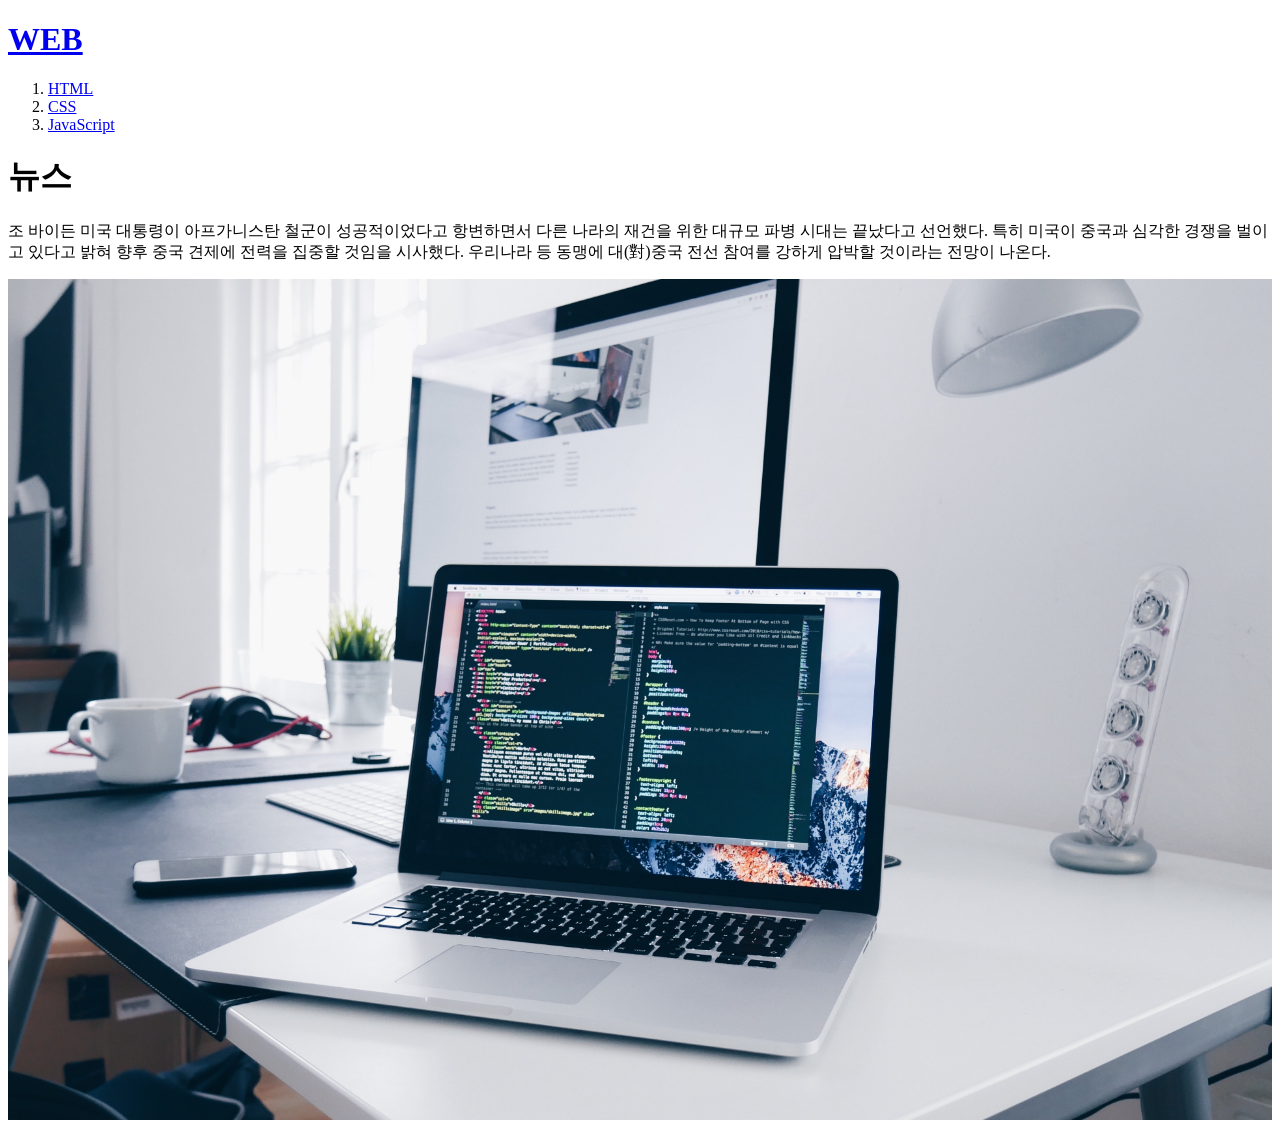
==== html/index.html @ b54035a5 "웹서버 국축하기" ====
<!doctype html>
<html>
<head>
    <title>WEB1_HTML</title>
    <meta charset = "utf-8">
</head>
<body>
    <h1><a href = "index.html">WEB</h1>
    <ol>
        <li><a href = "1.html">HTML</a></li>
        <li><a href = "2.html">CSS</a></li>
        <li><a href = "3.html">JavaScript</a></li>
    </ol>
    <h1>뉴스</h1>
    
    <p>조 바이든 미국 대통령이 아프가니스탄 철군이 성공적이었다고 항변하면서 다른 나라의 재건을 위한 대규모 파병 시대는 끝났다고 선언했다. 
    특히 미국이 중국과 심각한 경쟁을 벌이고 있다고 밝혀 향후 중국 견제에 전력을 집중할 것임을 시사했다. 
    우리나라 등 동맹에 대(對)중국 전선 참여를 강하게 압박할 것이라는 전망이 나온다.</p>

    <img src = "coding.jpg" width = "100%">
</body>
</html>
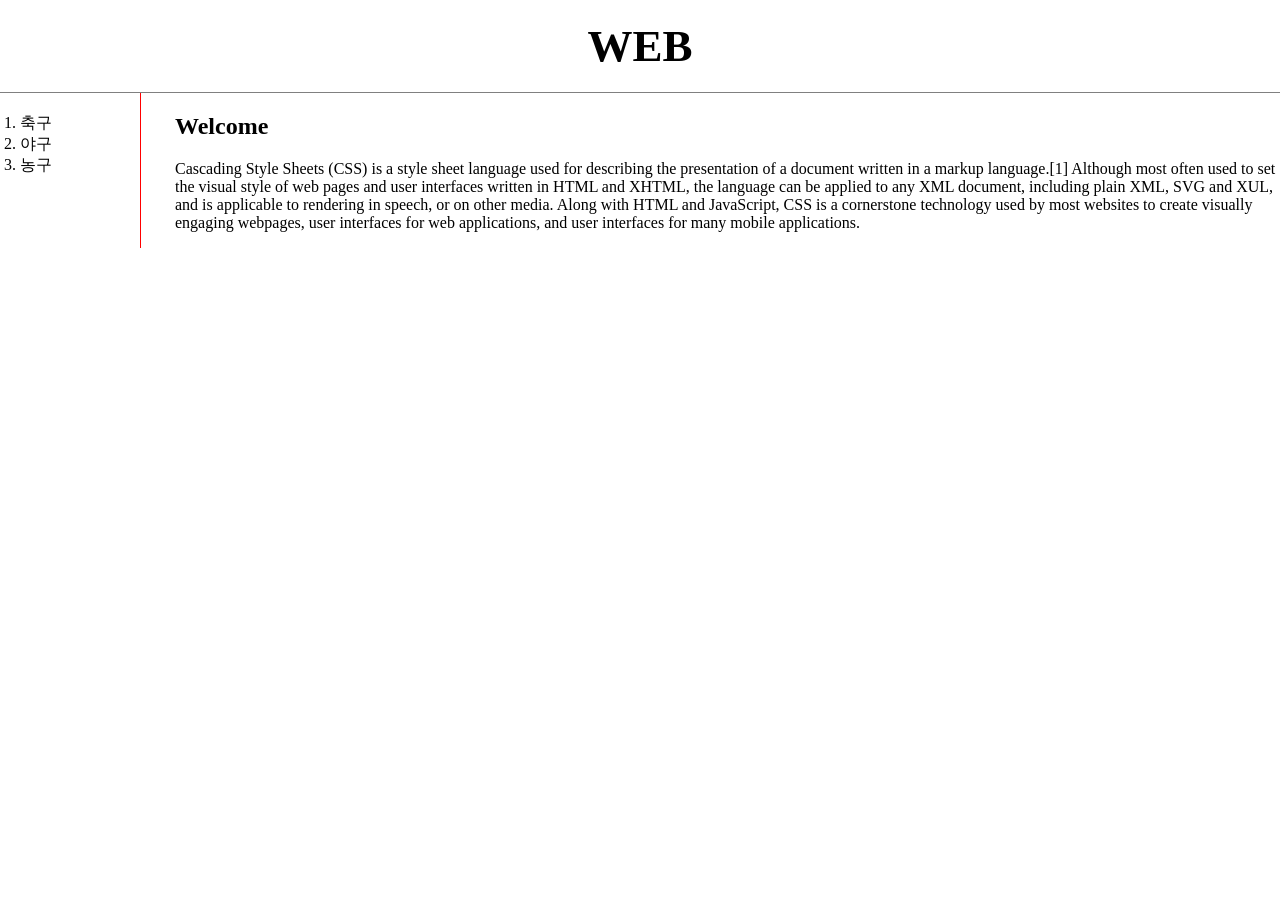
==== commit cc5df354: "1회독" ====
--- a/html/index.html
+++ b/html/index.html
@@ -1,22 +1,24 @@
 <!doctype html>
 <html>
 <head>
-    <title>WEB1_HTML</title>
-    <meta charset = "utf-8">
+  <title>WEB - CSS</title>
+  <meta charset="utf-8">
+  <link rel = "stylesheet" href="style.css">
 </head>
 <body>
-    <h1><a href = "index.html">WEB</h1>
-    <ol>
-        <li><a href = "1.html">HTML</a></li>
-        <li><a href = "2.html">CSS</a></li>
-        <li><a href = "3.html">JavaScript</a></li>
-    </ol>
-    <h1>뉴스</h1>
-    
-    <p>조 바이든 미국 대통령이 아프가니스탄 철군이 성공적이었다고 항변하면서 다른 나라의 재건을 위한 대규모 파병 시대는 끝났다고 선언했다. 
-    특히 미국이 중국과 심각한 경쟁을 벌이고 있다고 밝혀 향후 중국 견제에 전력을 집중할 것임을 시사했다. 
-    우리나라 등 동맹에 대(對)중국 전선 참여를 강하게 압박할 것이라는 전망이 나온다.</p>
-
-    <img src = "coding.jpg" width = "100%">
-</body>
-</html>+    <h1><a href="index.html">WEB</a></h1>
+    <div id="grid">
+        <ol>
+            <li><a href="1.html" >축구</a></li>
+            <li><a href="2.html" >야구</a></li>
+            <li><a href="3.html">농구</a></li>
+        </ol>
+        <div id="article">
+            <h2>Welcome</h2>
+            <p>
+                Cascading Style Sheets (CSS) is a style sheet language used for describing the presentation of a document written in a markup language.[1] Although most often used to set the visual style of web pages and user interfaces written in HTML and XHTML, the language can be applied to any XML document, including plain XML, SVG and XUL, and is applicable to rendering in speech, or on other media. Along with HTML and JavaScript, CSS is a cornerstone technology used by most websites to create visually engaging webpages, user interfaces for web applications, and user interfaces for many mobile applications.
+            </p>
+        </div>
+    </div>
+  </body>
+  </html>
--- a/html/style.css
+++ b/html/style.css
@@ -0,0 +1,38 @@
+body{
+    margin:0;
+}
+a {
+    color:black;
+    text-decoration: none;
+}
+h1 {
+    font-size:45px;
+    text-align: center;
+    border-bottom:1px solid gray;
+    margin:0;
+    padding:20px;
+}
+#grid {
+    display:grid;
+    grid-template-columns: 150px 1fr;
+}
+#grid ol{/* 다른 곳에서도 ol태그가 쓰일 수 있기 때문에 부모가 grid인 id를 가진 놈의 ol임을 명시해줘야한다.*/
+    border-right:1px solid red;
+    width:100px;
+    margin:0;
+    padding:20px;
+}
+#grid #article{/*article이 어차피 id라 안해줘도 되는데 의미를 확실히 나타낼 수 있게 #grid를 붙여준다.*/
+    padding-left:25px;
+}
+@media(max-width:800px){
+    #grid{
+        display:block; /*원래 그리드로 있던 element(태그)들이 block으로 되면서 화면전체(가로영역전체)를 차지하게 된다.*/
+    }
+    #grid ol{/*그냥 ol이라고 하면 인식 못한다. 위에서 선언해준 것처럼 #grid ol이라고 해야한다.*/
+        border-right:none;
+    }
+    h1{
+        border-bottom:none;
+    }
+}
